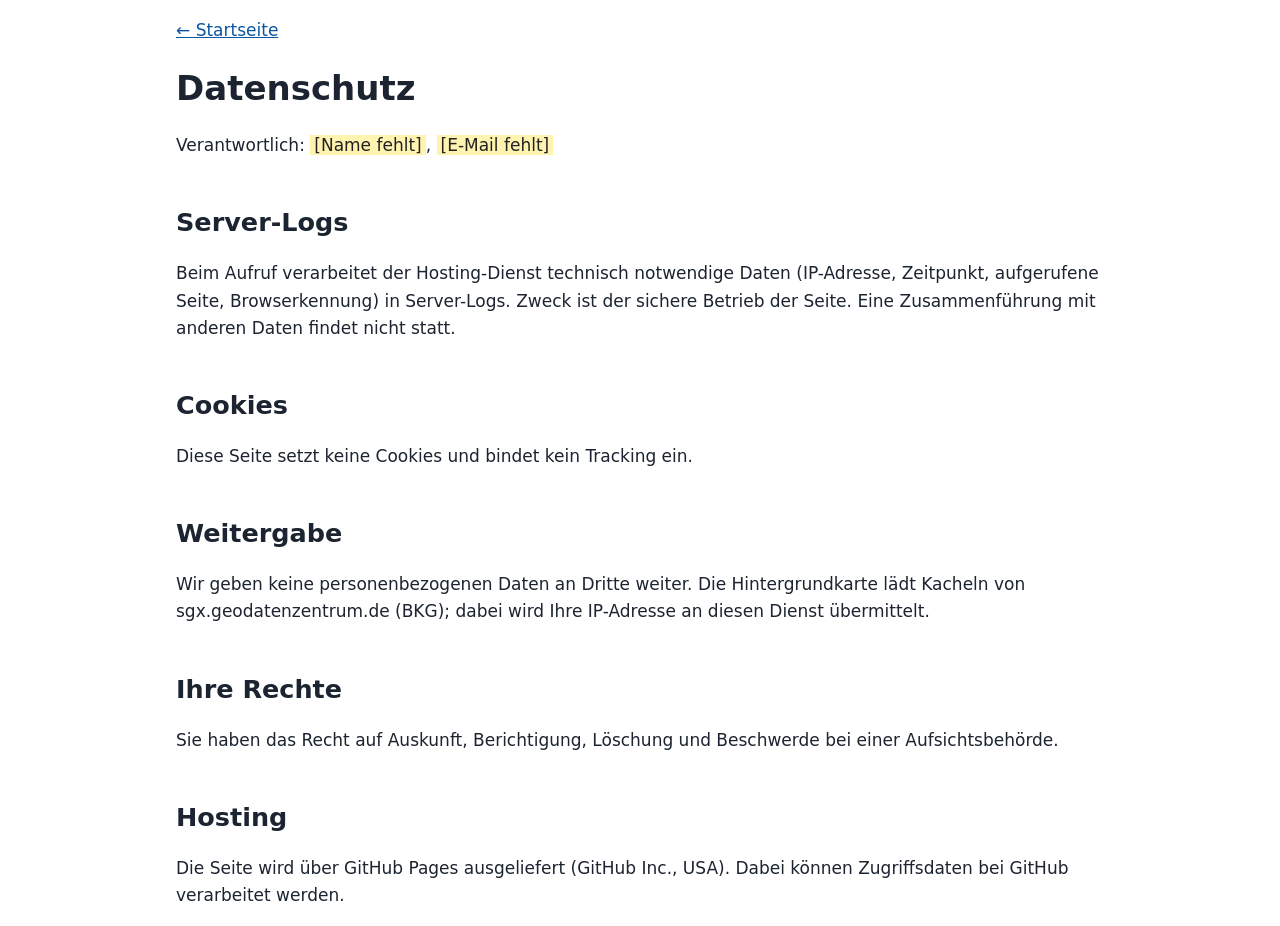
==== site/datenschutz.html @ 0a166e1b "Add Docker stack, web demo, static demo, landing page, docs and deploy scripts Co-Authored-By: Claud" ====
<!doctype html>
<html lang="de"><head><meta charset="utf-8"><meta name="viewport" content="width=device-width, initial-scale=1">
<title>Datenschutz – geo-import-pipeline</title><link rel="stylesheet" href="assets/style.css"></head>
<body><main class="wrap"><p><a href="./">← Startseite</a></p><h1>Datenschutz</h1><p>Verantwortlich: <span class="placeholder">[Name fehlt]</span>, <span class="placeholder">[E-Mail fehlt]</span></p>
<h2>Server-Logs</h2><p>Beim Aufruf verarbeitet der Hosting-Dienst technisch notwendige Daten
(IP-Adresse, Zeitpunkt, aufgerufene Seite, Browserkennung) in Server-Logs. Zweck ist der sichere
Betrieb der Seite. Eine Zusammenführung mit anderen Daten findet nicht statt.</p>
<h2>Cookies</h2><p>Diese Seite setzt keine Cookies und bindet kein Tracking ein.</p>
<h2>Weitergabe</h2><p>Wir geben keine personenbezogenen Daten an Dritte weiter. Die Hintergrundkarte
lädt Kacheln von sgx.geodatenzentrum.de (BKG); dabei wird Ihre IP-Adresse an diesen Dienst
übermittelt.</p>
<h2>Ihre Rechte</h2><p>Sie haben das Recht auf Auskunft, Berichtigung, Löschung und Beschwerde bei
einer Aufsichtsbehörde.</p><h2>Hosting</h2><p>Die Seite wird über GitHub Pages ausgeliefert
(GitHub Inc., USA). Dabei können Zugriffsdaten bei GitHub verarbeitet werden.</p></main></body></html>
---- site/assets/style.css ----
:root{--bg:#fff;--fg:#1b2430;--muted:#556070;--line:#d5dbe3;--accent:#0a56a3;--accent-fg:#fff;--card:#f4f6f9;--code:#eef1f5}
@media (prefers-color-scheme:dark){:root{--bg:#12161c;--fg:#e6eaf0;--muted:#a3afbf;--line:#2c3541;--accent:#6cb2ff;--accent-fg:#0b1118;--card:#1a2029;--code:#1f2630}}
*{box-sizing:border-box}html{scroll-behavior:smooth}
body{margin:0;font:17px/1.6 system-ui,-apple-system,"Segoe UI",sans-serif;background:var(--bg);color:var(--fg)}
.wrap{max-width:60rem;margin:0 auto;padding:0 1rem}
a{color:var(--accent)}h1,h2,h3{line-height:1.25}h2{margin-top:3rem}
.hero{padding:3rem 0 2rem;border-bottom:1px solid var(--line)}
.hero h1{font-size:2.3rem;margin:.2rem 0 .6rem}.hero p{font-size:1.15rem;max-width:42rem;color:var(--muted)}
.btns{display:flex;gap:.8rem;flex-wrap:wrap;margin-top:1.4rem}
.btn{display:inline-block;padding:.7rem 1.2rem;border-radius:6px;border:2px solid var(--accent);text-decoration:none;font-weight:600}
.btn.primary{background:var(--accent);color:var(--accent-fg)}
ul.feat{padding-left:1.2rem}ul.feat li{margin:.4rem 0}
.steps{counter-reset:s;list-style:none;padding:0;display:grid;gap:1.5rem}
.steps li{counter-increment:s;background:var(--card);border:1px solid var(--line);border-radius:8px;padding:1rem}
.steps li::before{content:counter(s);display:inline-grid;place-items:center;width:1.8rem;height:1.8rem;border-radius:50%;background:var(--accent);color:var(--accent-fg);font-weight:700;margin-right:.5rem}
.steps img{display:block;max-width:100%;height:auto;margin-top:.8rem;border:1px solid var(--line);border-radius:6px}
.cred{display:inline-grid;grid-template-columns:auto auto;gap:.2rem 1rem;background:var(--code);padding:.7rem 1rem;border-radius:6px;margin:.5rem 0}
.cred code{font-size:1.05rem}
pre{background:var(--code);padding:1rem;border-radius:6px;overflow-x:auto;position:relative;font-size:.92rem}
button.copy{font:inherit;font-size:.85rem;padding:.2rem .6rem;margin-left:.5rem;border:1px solid var(--line);border-radius:4px;background:var(--bg);color:var(--fg);cursor:pointer}
figure{margin:1.5rem 0}figure svg{width:100%;height:auto}
footer{margin-top:4rem;padding:1.5rem 0;border-top:1px solid var(--line);color:var(--muted);font-size:.95rem}
.note{color:var(--muted);font-size:.95rem}.placeholder{background:#fff3b0;color:#222;padding:0 .25rem}
@media (max-width:600px){.hero h1{font-size:1.8rem}}
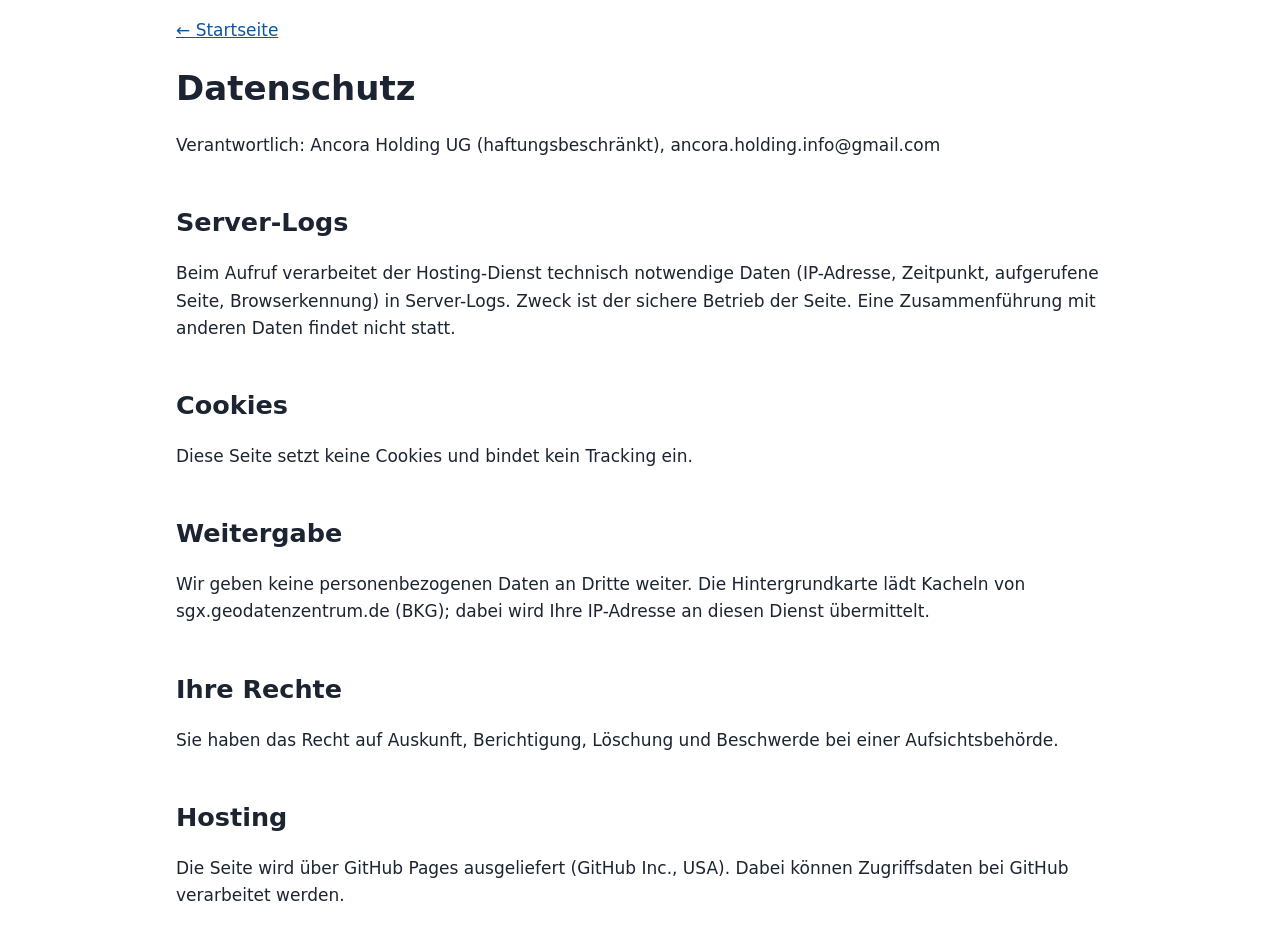
==== commit ad50543f: "German report messages, second demo run with failing example source, fill Impressum" ====
--- a/site/datenschutz.html
+++ b/site/datenschutz.html
@@ -1,7 +1,7 @@
 <!doctype html>
 <html lang="de"><head><meta charset="utf-8"><meta name="viewport" content="width=device-width, initial-scale=1">
 <title>Datenschutz – geo-import-pipeline</title><link rel="stylesheet" href="assets/style.css"></head>
-<body><main class="wrap"><p><a href="./">← Startseite</a></p><h1>Datenschutz</h1><p>Verantwortlich: <span class="placeholder">[Name fehlt]</span>, <span class="placeholder">[E-Mail fehlt]</span></p>
+<body><main class="wrap"><p><a href="./">← Startseite</a></p><h1>Datenschutz</h1><p>Verantwortlich: Ancora Holding UG (haftungsbeschränkt), ancora.holding.info@gmail.com</p>
 <h2>Server-Logs</h2><p>Beim Aufruf verarbeitet der Hosting-Dienst technisch notwendige Daten
 (IP-Adresse, Zeitpunkt, aufgerufene Seite, Browserkennung) in Server-Logs. Zweck ist der sichere
 Betrieb der Seite. Eine Zusammenführung mit anderen Daten findet nicht statt.</p>
